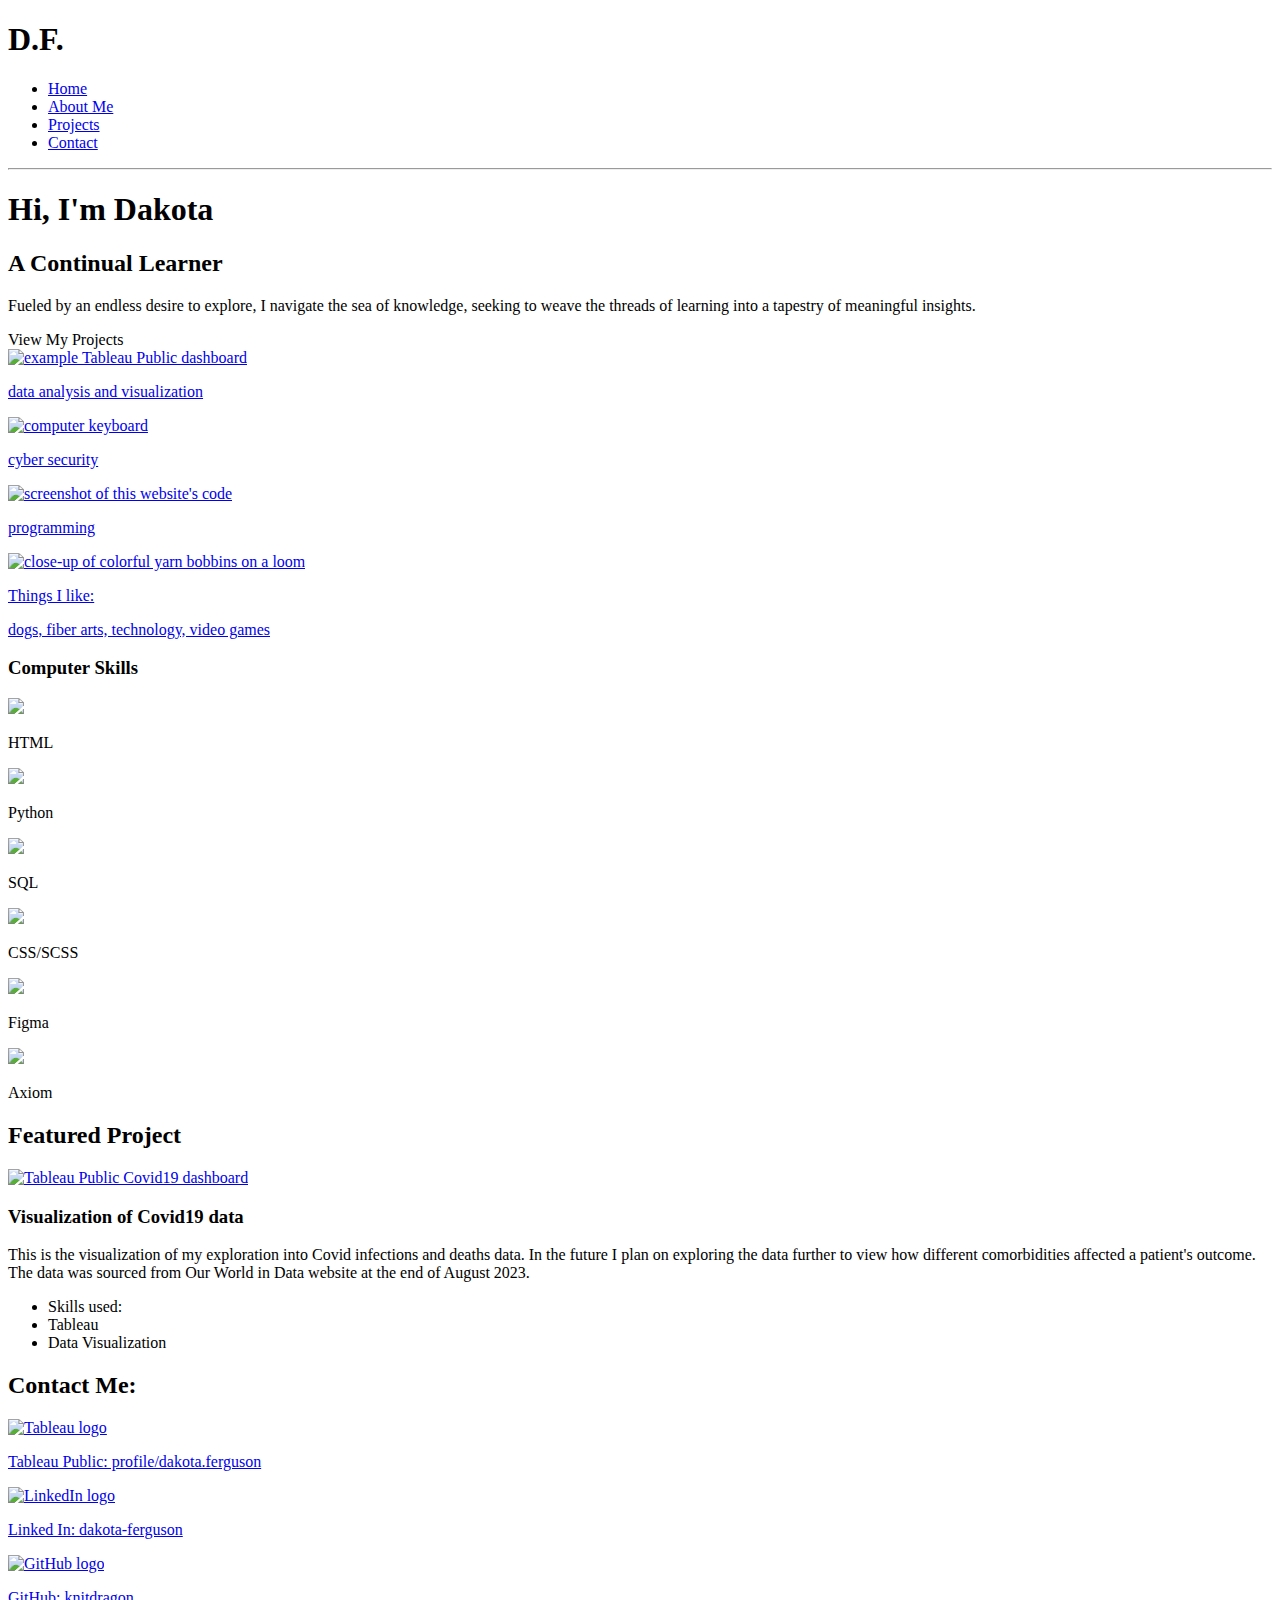
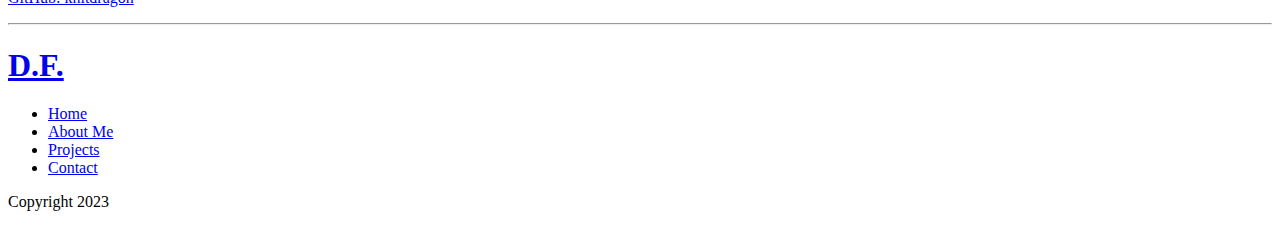
==== index.html @ 03443200 "first commit: uploaded index file" ====
<!DOCTYPE html>
<html lang="en-us">

<head>
    <meta charset="UTF-8" />
    <meta name="viewport" content="width=device-width, initial-scale=1.0" />
    <meta name="author" content="Dakota Ferguson" />

    <!--------------------------- Favicon Links ----------------------------------->
    <link rel="apple-touch-icon" sizes="180x180" href="/public/apple-touch-icon.png">
    <link rel="icon" type="image/png" sizes="32x32" href="/public/favicon-32x32.png">
    <link rel="icon" type="image/png" sizes="16x16" href="/public/favicon-16x16.png">
    <link rel="manifest" href="/public/site.webmanifest">

    <!--------------------------- Website Description ----------------------------------->
    <title>Dakota's Portfolio</title>
    <meta name="description" content="This is Dakota Ferguson's portfolio website." />
    <meta name="og:title" content="Dakota's Portfolio" />
    <meta name="og:site_name" content="Dakota's Portfolio" />
    <meta property="og:type" content="website" />
    <meta property="og:description" content="This is Dakota Ferguson's portfolio website." />
    <meta name="og:locale" content="en_US" />


    <link rel="stylesheet" href="/styles/styles.css" /><!--- Page stylesheet --->

</head>

<body>
    <header id="top"><!--- Header --->
        <div class="headerStyle">
            <h1 id="headName">D.F.</h1>
            <nav><!--- Main navigation --->
                <ul class="primaryNav">
                    <li><a class="link active" href="#">Home</a></li>
                    <li><a class="link" href="/pages/aboutMe.html">About Me</a></li>
                    <li><a class="link" href="/pages/projects.html">Projects</a></li>
                    <li><a class="link" href="#contactSection">Contact</a></li>
                </ul>
            </nav>
        </div>
        <hr /><!--- horizontal line decoration --->

    </header>

    <section>
        <!------------------------------- Hero Section --------------------------------------->
        <article id="aboutSection">
            <div class="hero">
                <!-------- Text about me --------------->
                <div class="heroTxt">
                    <div>
                        <h1>Hi, I'm Dakota</h1>
                        <h2 class="Primary-700">A Continual Learner</h2>
                    </div>
                    <p class=" Neutral-900">Fueled by an endless desire to explore, I navigate the sea of knowledge,
                        seeking to weave the threads of learning into a tapestry of meaningful insights.
                    </p>
                    <a class="btn btnPrimary">View My Projects</a>
                </div>
                <!-------- Hero Image Section --------------->
                <a href="/pages/aboutMe.html">
                    <div class="heroLink">
                        <div class="lgImgContainer">
                            <div class="lgImg">
                                <img src="/assets/tableau-PokemonTypesDashboard.PNG"
                                    alt="example Tableau Public dashboard">
                                <p class="leadTxt">data analysis and visualization</p>
                            </div>
                        </div>
                        <div class="topImg1">
                            <img src="/assets/keyboard-christianwiediger-unsplash.jpg"
                                alt="computer keyboard"><!-- Photo by Christian Wiediger on Unsplash-->
                            <p class="leadTxt">cyber security</p>
                        </div>
                        <div class="topImg2">
                            <img src="/assets/websiteDevImg.PNG" alt="screenshot of this website's code">
                            <p class="leadTxt">programming</p>
                        </div>
                        <div class="smImg"><!-- Photo by Daniel Guerra on Unsplash-->
                            <img src="/assets/yarnLoom-danielguerra-unsplash.jpg"
                                alt="close-up of colorful yarn bobbins on a loom">

                            <div>
                                <p class="cardTitle">Things I like:</p>
                                <p class="leadTxt">dogs, fiber arts, technology, video games</p>
                            </div>
                        </div>
                    </div>
                </a>
            </div>
            <!-------- My Skills Section --------------->
            <div class="screen skillContainer">
                <h3 class="Secondary2-500">Computer Skills</h3>
                <div class="skills">
                    <div class="bubble">
                        <img src="/assets/BubbleC.svg"></img>
                        <p class="sectionP skill">HTML</p>
                    </div>
                    <div class="bubble">
                        <img src="/assets/BubbleC.svg"></img>
                        <p class="sectionP skill">Python</p>
                    </div>
                    <div class="bubble">
                        <img src="/assets/BubbleC.svg"></img>
                        <p class="sectionP skill">SQL</p>
                    </div>
                    <div class="bubble">
                        <img src="/assets/BubbleC.svg"></img>
                        <p class="sectionP skill">CSS/SCSS</p>
                    </div>
                    <div class="bubble">
                        <img src="/assets/BubbleC.svg"></img>
                        <p class="sectionP skill">Figma</p>
                    </div>
                    <div class="bubble">
                        <img src="/assets/BubbleC.svg"></img>
                        <p class="sectionP skill">Axiom</p>
                    </div>
                </div>
            </div>
        </article>

        <!------------------------------- Featured Project Section --------------------------------------->
        <article class="featured" id="projectsSection">
            <h2 class="Primary-500">Featured Project</h2>
            <a href="/pages/projects.html">
                <img src="/assets/tableau-CovidDashboard1.PNG" alt="Tableau Public Covid19 dashboard">
            </a>
            <h3 class="Primary-400">Visualization of Covid19 data</h3>
            <p class="Primary-900">This is the visualization of my exploration into Covid infections and deaths data.
                In the future I plan on exploring the data further to view how different comorbidities affected a
                patient's outcome.
                The data was sourced from Our World in Data website at the end of August 2023.</p>
            <ul class="projectSkills">
                <li>Skills used:</li>
                <li>Tableau</li>
                <li>Data Visualization</li>
            </ul>
        </article>

        <!------------------------------- Contact Info Section --------------------------------------->
        <article class="screen contactContainer" id="contactSection">
            <h2 class="Primary-500">Contact Me:</h2>
            <div class="socials">
                <a class="social" href="https://public.tableau.com/app/profile/dakota.ferguson">
                    <img src="/assets/TableauLogoSqr.png" alt="Tableau logo">
                    <p>Tableau Public: profile/dakota.ferguson</p>
                </a>

                <a class="social" href="https://www.linkedin.com/in/dakota-ferguson">
                    <img src="/assets/linkedin.svg" alt="LinkedIn logo">
                    <p>Linked In: dakota-ferguson</p>
                </a>

                <a class="social" href="https://github.com/knitdragon">
                    <img src="/assets/github.svg" alt="GitHub logo">
                    <p>GitHub: knitdragon</p>
                </a>

            </div>
        </article>
    </section>

    <footer><!--- Footer --->
        <hr /><!--- horizontal line decoration --->
        <div class="headerStyle">
            <a href="#top">
                <h1 id="headName">D.F.</h1>
            </a>
            <nav><!--- Main navigation (footer ver) --->
                <ul class="secondaryNav">
                    <li><a class="link active" href="#">Home</a></li>
                    <li><a class="link" href="/pages/aboutMe.html">About Me</a></li>
                    <li><a class="link" href="/pages/projects.html">Projects</a></li>
                    <li><a class="link" href="#contactSection">Contact</a></li>
                </ul>
            </nav>
            <p class="legal"> Copyright 2023</p>
        </div>
    </footer>
</body>

</html>
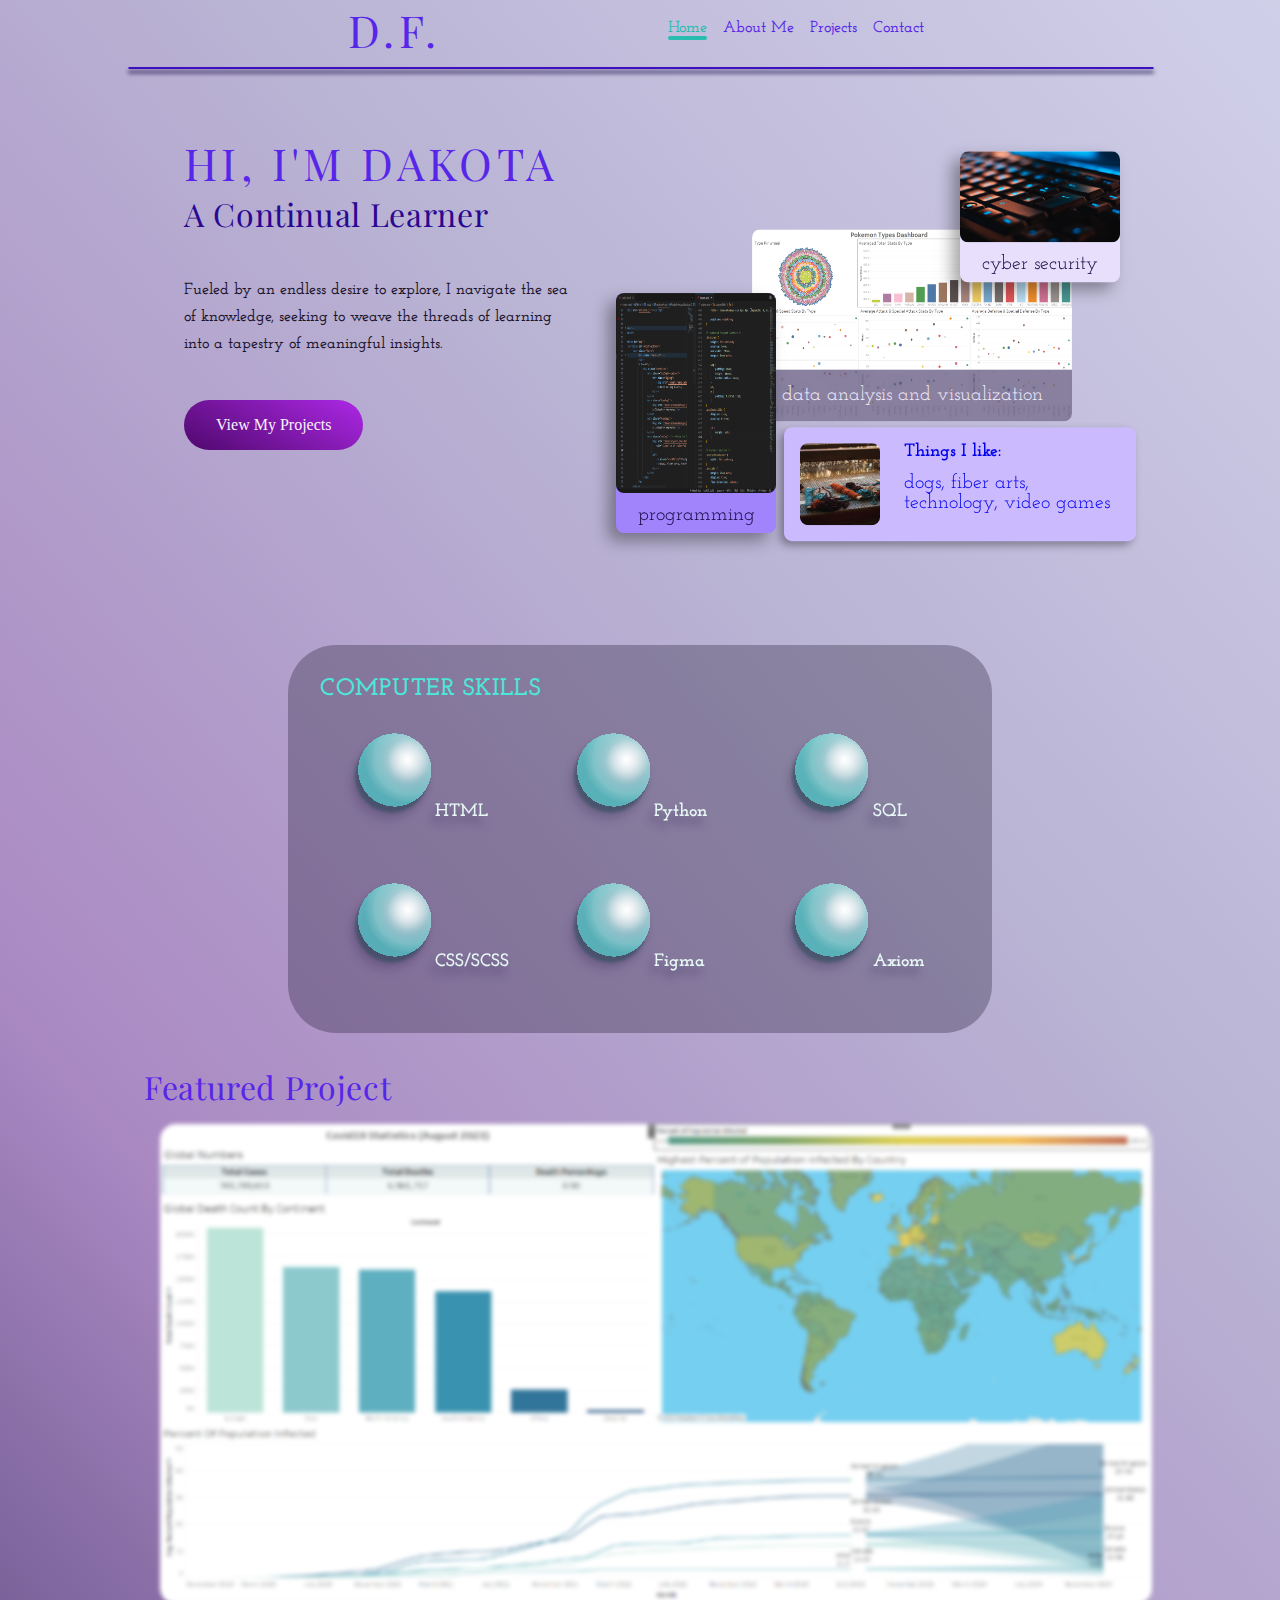
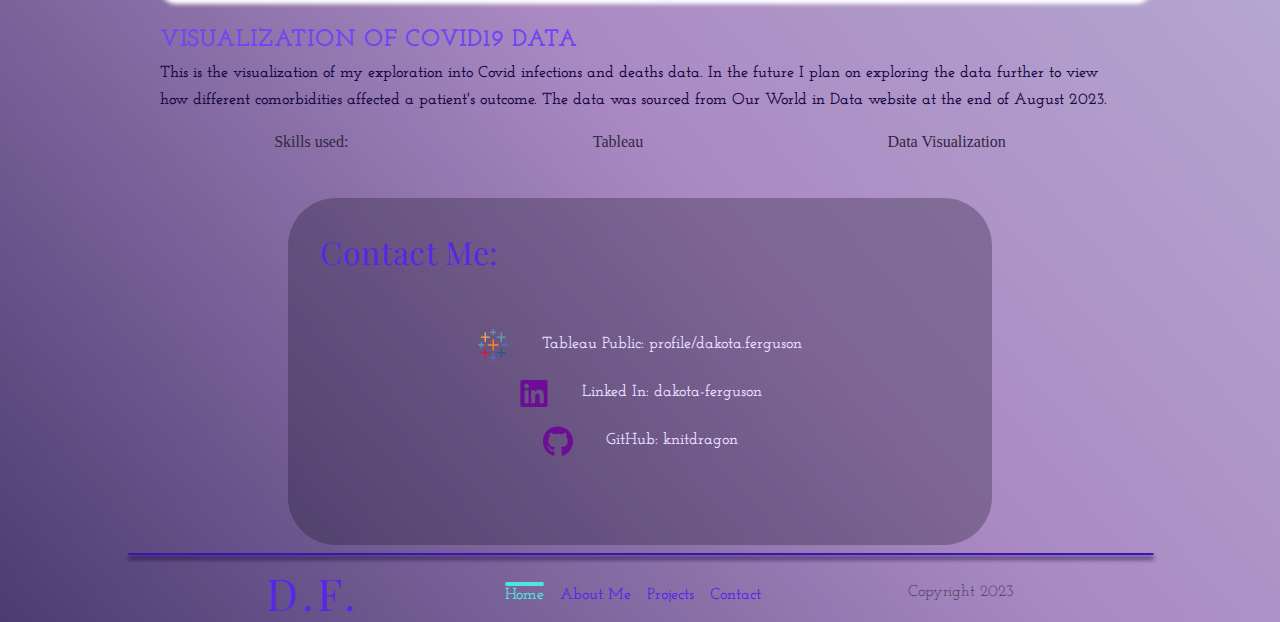
==== commit 2cb90bb2: "Update index.html buttton href" ====
--- a/index.html
+++ b/index.html
@@ -56,7 +56,7 @@
                     <p class=" Neutral-900">Fueled by an endless desire to explore, I navigate the sea of knowledge,
                         seeking to weave the threads of learning into a tapestry of meaningful insights.
                     </p>
-                    <a class="btn btnPrimary">View My Projects</a>
+                    <a class="btn btnPrimary" href="/pages/projects.html">View My Projects</a>
                 </div>
                 <!-------- Hero Image Section --------------->
                 <a href="/pages/aboutMe.html">
@@ -181,4 +181,4 @@
     </footer>
 </body>
 
-</html>+</html>
--- a/styles/styles.css
+++ b/styles/styles.css
@@ -0,0 +1,846 @@
+/* Meyer Reset 
+   http://meyerweb.com/eric/tools/css/reset/ 
+   v2.0 | 20110126
+   License: none (public domain)
+*/
+@import url("https://fonts.googleapis.com/css2?family=Josefin+Slab:wght@400;600;700&family=Playfair+Display:wght@400;500&display=swap");
+html,
+body,
+div,
+span,
+applet,
+object,
+iframe,
+h1,
+h2,
+h3,
+h4,
+h5,
+h6,
+p,
+blockquote,
+pre,
+a,
+abbr,
+acronym,
+address,
+big,
+cite,
+code,
+del,
+dfn,
+em,
+img,
+ins,
+kbd,
+q,
+s,
+samp,
+small,
+strike,
+strong,
+sub,
+sup,
+tt,
+var,
+b,
+u,
+i,
+center,
+dl,
+dt,
+dd,
+ol,
+ul,
+li,
+fieldset,
+form,
+label,
+legend,
+table,
+caption,
+tbody,
+tfoot,
+thead,
+tr,
+th,
+td,
+article,
+aside,
+canvas,
+details,
+embed,
+figure,
+figcaption,
+footer,
+header,
+hgroup,
+menu,
+nav,
+output,
+ruby,
+section,
+summary,
+time,
+mark,
+audio,
+video {
+  margin: 0;
+  padding: 0;
+  border: 0;
+  font-size: 100%;
+  font: inherit;
+  vertical-align: baseline;
+}
+
+/* HTML5 display-role reset for older browsers */
+article,
+aside,
+details,
+figcaption,
+figure,
+footer,
+header,
+hgroup,
+menu,
+nav,
+section {
+  display: block;
+}
+
+body {
+  line-height: 1;
+}
+
+ol,
+ul {
+  list-style: none;
+}
+
+/* color variables stylesheet */
+/* color Styles */
+.Primary-100 {
+  color: hsl(257, 82%, 93%);
+}
+
+.Primary-300 {
+  color: hsl(255, 94%, 75%);
+}
+
+.Primary-400 {
+  color: hsl(255, 86%, 61%);
+}
+
+.Primary-500 {
+  color: hsl(255, 81%, 53%);
+}
+
+.Primary-600 {
+  color: hsl(255, 84%, 41%);
+}
+
+.Primary-700 {
+  color: hsl(255, 90%, 30%);
+}
+
+.Primary-900 {
+  color: hsl(256, 91%, 13%);
+}
+
+.Secondary1-100 {
+  color: hsl(287, 60%, 97%);
+}
+
+.Secondary1-200 {
+  color: hsl(283, 77%, 85%);
+}
+
+.Secondary1-300 {
+  color: hsl(282, 85%, 76%);
+}
+
+.Secondary1-400 {
+  color: hsl(282, 85%, 65%);
+}
+
+.Secondary1-500 {
+  color: hsl(282, 79%, 53%);
+}
+
+.Secondary1-600 {
+  color: hsl(282, 81%, 41%);
+}
+
+.Secondary1-700 {
+  color: hsl(282, 84%, 32%);
+}
+
+.Secondary1-800 {
+  color: hsl(282, 86%, 28%);
+}
+
+.Secondary1-900 {
+  color: hsl(282, 86%, 23%);
+}
+
+.Secondary2-100 {
+  color: hsl(173, 56%, 94%);
+}
+
+.Secondary2-500 {
+  color: hsl(175, 75%, 60%);
+}
+
+.Secondary2-600 {
+  color: hsl(175, 64%, 45%);
+}
+
+.Secondary2-900 {
+  color: hsl(175, 86%, 14%);
+}
+
+.Neutral-700 {
+  color: hsl(262, 24%, 20%);
+}
+
+.Neutral-900 {
+  color: hsl(261, 37%, 12%);
+}
+
+/* font variables */
+/* Text styles */
+h1 {
+  font-family: "Playfair Display", serif;
+  font-size: 2.75rem;
+  font-weight: 400;
+  letter-spacing: 0.275rem;
+  text-transform: uppercase;
+  color: hsl(255, 81%, 53%);
+}
+
+h2 {
+  font-family: "Playfair Display", serif;
+  font-size: 2rem;
+  font-weight: 400;
+  letter-spacing: 0.04rem;
+  text-transform: capitalize;
+}
+
+h3 {
+  font-family: "Josefin Slab", serif;
+  font-size: 1.5rem;
+  font-weight: 700;
+  letter-spacing: 0.045rem;
+  text-transform: uppercase;
+}
+
+h4 {
+  font-family: "Josefin Slab", serif;
+  font-size: 1.25rem;
+  font-weight: 700;
+  letter-spacing: 0.045rem;
+  line-height: 1.6875rem;
+  color: hsl(256, 91%, 13%);
+}
+
+p {
+  font-family: "Josefin Slab", serif;
+  font-size: 1rem;
+  font-weight: 600;
+  line-height: 1.6875rem;
+}
+
+a {
+  text-decoration: none;
+}
+
+.leadTxt,
+ol {
+  font-family: "Josefin Slab", serif;
+  font-size: 1.25rem;
+  font-weight: 400;
+}
+
+.legal {
+  font-family: "Josefin Slab", serif;
+  font-size: 1rem;
+  font-weight: 400;
+}
+
+.sectionP {
+  font-family: "Josefin Slab", serif;
+  font-size: 1.125rem;
+  font-weight: 700;
+}
+
+.cardTitle {
+  font-family: "Josefin Slab", serif;
+  font-size: 1.125rem;
+  font-weight: 700;
+}
+
+.link {
+  font-family: "Josefin Slab", serif;
+  font-size: 1rem;
+  font-weight: 600;
+  color: hsl(255, 81%, 53%);
+}
+
+/* color variables stylesheet */
+/* color Styles */
+.Primary-100 {
+  color: hsl(257, 82%, 93%);
+}
+
+.Primary-300 {
+  color: hsl(255, 94%, 75%);
+}
+
+.Primary-400 {
+  color: hsl(255, 86%, 61%);
+}
+
+.Primary-500 {
+  color: hsl(255, 81%, 53%);
+}
+
+.Primary-600 {
+  color: hsl(255, 84%, 41%);
+}
+
+.Primary-700 {
+  color: hsl(255, 90%, 30%);
+}
+
+.Primary-900 {
+  color: hsl(256, 91%, 13%);
+}
+
+.Secondary1-100 {
+  color: hsl(287, 60%, 97%);
+}
+
+.Secondary1-200 {
+  color: hsl(283, 77%, 85%);
+}
+
+.Secondary1-300 {
+  color: hsl(282, 85%, 76%);
+}
+
+.Secondary1-400 {
+  color: hsl(282, 85%, 65%);
+}
+
+.Secondary1-500 {
+  color: hsl(282, 79%, 53%);
+}
+
+.Secondary1-600 {
+  color: hsl(282, 81%, 41%);
+}
+
+.Secondary1-700 {
+  color: hsl(282, 84%, 32%);
+}
+
+.Secondary1-800 {
+  color: hsl(282, 86%, 28%);
+}
+
+.Secondary1-900 {
+  color: hsl(282, 86%, 23%);
+}
+
+.Secondary2-100 {
+  color: hsl(173, 56%, 94%);
+}
+
+.Secondary2-500 {
+  color: hsl(175, 75%, 60%);
+}
+
+.Secondary2-600 {
+  color: hsl(175, 64%, 45%);
+}
+
+.Secondary2-900 {
+  color: hsl(175, 86%, 14%);
+}
+
+.Neutral-700 {
+  color: hsl(262, 24%, 20%);
+}
+
+.Neutral-900 {
+  color: hsl(261, 37%, 12%);
+}
+
+/* Header & Footer Section Styles */
+.headerStyle {
+  display: flex;
+  justify-content: space-evenly;
+  align-items: center;
+}
+
+.primaryNav {
+  display: flex;
+}
+.primaryNav li a::after {
+  content: " ";
+  display: block;
+  height: 0.25rem;
+  border-radius: 0.25rem;
+}
+.primaryNav .active {
+  color: hsl(175, 64%, 45%);
+}
+.primaryNav .active::after {
+  background-color: hsl(175, 64%, 45%);
+}
+
+.secondaryNav {
+  display: flex;
+}
+.secondaryNav a::before {
+  content: " ";
+  display: block;
+  height: 0.25rem;
+  border-radius: 0.25rem;
+}
+.secondaryNav .active {
+  color: hsl(175, 75%, 60%);
+}
+.secondaryNav .active::before {
+  background-color: hsl(175, 75%, 60%);
+}
+
+.legal {
+  color: hsl(263, 17%, 30%);
+}
+
+li:hover a {
+  color: hsl(282, 79%, 53%);
+}
+li:hover a::after,
+li:hover a::before {
+  background-color: hsl(282, 79%, 53%);
+}
+
+/* header/footer line decoration */
+hr {
+  width: 100%;
+  height: 100%;
+  box-shadow: 0px 4px 4px hsl(256, 91%, 13%);
+  border: 1.5px hsl(255, 84%, 41%) solid;
+  border-radius: 0.25rem;
+}
+
+/* color variables stylesheet */
+/* color Styles */
+.Primary-100 {
+  color: hsl(257, 82%, 93%);
+}
+
+.Primary-300 {
+  color: hsl(255, 94%, 75%);
+}
+
+.Primary-400 {
+  color: hsl(255, 86%, 61%);
+}
+
+.Primary-500 {
+  color: hsl(255, 81%, 53%);
+}
+
+.Primary-600 {
+  color: hsl(255, 84%, 41%);
+}
+
+.Primary-700 {
+  color: hsl(255, 90%, 30%);
+}
+
+.Primary-900 {
+  color: hsl(256, 91%, 13%);
+}
+
+.Secondary1-100 {
+  color: hsl(287, 60%, 97%);
+}
+
+.Secondary1-200 {
+  color: hsl(283, 77%, 85%);
+}
+
+.Secondary1-300 {
+  color: hsl(282, 85%, 76%);
+}
+
+.Secondary1-400 {
+  color: hsl(282, 85%, 65%);
+}
+
+.Secondary1-500 {
+  color: hsl(282, 79%, 53%);
+}
+
+.Secondary1-600 {
+  color: hsl(282, 81%, 41%);
+}
+
+.Secondary1-700 {
+  color: hsl(282, 84%, 32%);
+}
+
+.Secondary1-800 {
+  color: hsl(282, 86%, 28%);
+}
+
+.Secondary1-900 {
+  color: hsl(282, 86%, 23%);
+}
+
+.Secondary2-100 {
+  color: hsl(173, 56%, 94%);
+}
+
+.Secondary2-500 {
+  color: hsl(175, 75%, 60%);
+}
+
+.Secondary2-600 {
+  color: hsl(175, 64%, 45%);
+}
+
+.Secondary2-900 {
+  color: hsl(175, 86%, 14%);
+}
+
+.Neutral-700 {
+  color: hsl(262, 24%, 20%);
+}
+
+.Neutral-900 {
+  color: hsl(261, 37%, 12%);
+}
+
+/* Page Styles */
+body {
+  background-color: hsl(257, 82%, 93%);
+  background-image: linear-gradient(229deg, hsla(175, 86%, 14%, 0.1), hsla(241, 37%, 24%, 0.24), hsla(282, 86%, 23%, 0.4), hsla(256, 91%, 13%, 0.74));
+  width: 80%;
+  margin: auto;
+  overflow-y: auto;
+}
+
+section {
+  justify-content: center;
+  align-items: center;
+}
+
+img {
+  width: 100%;
+  border-radius: inherit;
+}
+
+h1,
+h2,
+h3,
+p,
+.leadTxt,
+.sectionP,
+.cardTitle,
+a {
+  font-style: normal;
+}
+
+h1,
+h2,
+h3,
+.leadTxt,
+.sectionP,
+.cardTitle,
+a {
+  line-height: normal;
+}
+
+li {
+  padding: 0.5rem;
+  text-align: center;
+}
+
+/* Scrollbar Styles */
+::-webkit-scrollbar {
+  width: 1rem;
+}
+
+::-webkit-scrollbar-thumb {
+  background: hsl(255, 94%, 75%);
+  border-radius: 1rem;
+}
+
+::-webkit-scrollbar-button {
+  display: none;
+}
+
+/* Button Styles */
+.btn {
+  padding: 1rem 2rem;
+  width: -moz-fit-content;
+  width: fit-content;
+  border: none;
+  border-radius: 2.5rem;
+  text-align: center;
+  cursor: pointer;
+  background-image: linear-gradient(209deg, hsla(282, 86%, 23%, 0), hsl(282, 86%, 23%));
+}
+
+.btnPrimary {
+  background-color: hsl(282, 79%, 53%);
+  color: hsl(287, 60%, 97%);
+}
+
+.btnPrimary:hover {
+  background-color: hsl(282, 85%, 76%);
+  color: hsl(282, 86%, 23%);
+  box-shadow: -4px 4px 4px 0px hsla(0, 0%, 0%, 0.25);
+}
+
+.btnSecondary {
+  background-color: hsl(175, 64%, 45%);
+  color: hsl(173, 56%, 94%);
+}
+
+.btnSecondary:hover {
+  background-color: hsl(176, 81%, 77%);
+  color: hsl(175, 86%, 14%);
+  box-shadow: -4px 4px 4px 0px hsla(0, 0%, 0%, 0.25);
+}
+
+.disabled {
+  background-image: linear-gradient(229deg, hsla(256, 91%, 13%, 0), hsl(256, 91%, 13%));
+  background-color: hsl(255, 90%, 30%);
+  color: hsl(255, 84%, 41%);
+  cursor: not-allowed;
+}
+
+.clicked {
+  background-image: linear-gradient(229deg, hsla(282, 86%, 23%, 0.5), hsl(282, 86%, 23%));
+  color: hsl(282, 81%, 41%);
+  box-shadow: 0px 4px 4px 0px rgba(0, 0, 0, 0.25) inset;
+}
+
+/* Hero Section Styles */
+.hero {
+  display: flex;
+  padding: 1rem;
+  margin: 2rem;
+  gap: 0.5rem;
+  justify-content: center;
+}
+
+.heroTxt {
+  display: flex;
+  max-width: 30rem;
+  padding: 1rem 0.5rem;
+  flex-direction: column;
+  flex-wrap: nowrap;
+  margin: 0 2rem 0 0;
+  row-gap: 2.625rem;
+}
+
+.heroLink {
+  position: relative;
+  width: 30rem;
+  height: 30rem;
+}
+
+button {
+  align-self: flex-start;
+}
+
+.lgImgContainer {
+  position: absolute;
+  top: 48%;
+  left: 60%;
+  transform: translate(-50%, -60%);
+}
+
+.lgImg {
+  border-radius: 0.5rem;
+  z-index: 0;
+  position: relative;
+}
+.lgImg img {
+  height: 12rem;
+  width: 20rem;
+}
+.lgImg p {
+  width: 100%;
+  padding: 1rem 0;
+  background: hsl(256, 91%, 13%);
+  opacity: 0.5;
+  -webkit-backdrop-filter: blur(4px);
+          backdrop-filter: blur(4px);
+  border-radius: 0 0 0.5rem 0.5rem;
+  color: hsl(257, 82%, 93%);
+  text-align: center;
+  position: absolute;
+  bottom: 2%;
+}
+
+.topImg1,
+.topImg2 {
+  border-radius: 0.5rem;
+  margin: 0.5rem auto;
+  filter: drop-shadow(-0.5rem 0.5rem 0.5rem hsla(255, 0%, 0%, 0.35));
+  text-align: center;
+  z-index: 1000;
+  position: absolute;
+}
+.topImg1 img,
+.topImg2 img {
+  width: 10rem;
+}
+.topImg1 p,
+.topImg2 p {
+  padding: 0.5rem;
+}
+
+.topImg1 {
+  color: hsl(256, 91%, 13%);
+  background-color: hsl(257, 82%, 93%);
+  right: -20%;
+  transform: translate(-50%, 20%);
+}
+.topImg1 img {
+  aspect-ratio: 1.75;
+}
+
+.topImg2 {
+  color: hsl(256, 91%, 13%);
+  background-color: hsl(255, 94%, 75%);
+  top: 15%;
+  left: 15%;
+  transform: translate(-50%, 40%);
+}
+.topImg2 img {
+  aspect-ratio: 0.8;
+}
+
+.smImg {
+  filter: drop-shadow(-0.25rem 0.25rem 0.25rem hsla(255, 0%, 0%, 0.35));
+  border-radius: 0.5rem;
+  background-color: hsl(255, 94%, 86%);
+  display: flex;
+  width: 22rem;
+  gap: 0.5rem;
+  position: absolute;
+  bottom: -5%;
+  left: 70%;
+  transform: translate(-50%, -70%);
+}
+.smImg img {
+  max-width: 5rem;
+  aspect-ratio: 1/1;
+  margin: 1rem 0 1rem 1rem;
+}
+.smImg div {
+  margin: 1rem;
+}
+.smImg div p {
+  margin-bottom: 0.75rem;
+}
+
+/* Skills Section */
+.screen {
+  border-radius: 3rem;
+  background-color: hsla(261, 37%, 12%, 0.3);
+  padding: 2rem;
+  z-index: 0;
+  margin: 0 auto;
+}
+
+.skillContainer {
+  max-width: 40rem;
+}
+
+.skills {
+  display: grid;
+  gap: 0 1rem;
+  grid-template-columns: 1fr 1fr 1fr;
+  grid-template-rows: auto;
+}
+
+.skill {
+  color: hsl(173, 56%, 94%);
+  position: absolute;
+  left: 80%;
+  bottom: 20%;
+}
+
+.bubble {
+  padding: 2rem;
+  max-width: 5rem;
+  filter: drop-shadow(-4px 8px 4px rgba(18, 3, 61, 0.35));
+  position: relative;
+}
+
+/* Featured Project Section */
+.featured {
+  height: -moz-fit-content;
+  height: fit-content;
+  padding: 1rem;
+  max-width: 70rem;
+  margin: 1rem auto;
+}
+.featured img {
+  padding: 1rem;
+  height: 30rem;
+  border-radius: 2rem;
+  filter: blur(2px);
+}
+.featured img:hover {
+  filter: none;
+}
+.featured h3,
+.featured p {
+  padding: 0.25rem 1rem;
+}
+
+.projectSkills {
+  display: flex;
+  padding: 0.5rem;
+  color: hsl(262, 24%, 20%);
+}
+.projectSkills li {
+  margin: auto;
+}
+
+/* Contact Section */
+.contactContainer {
+  max-width: 40rem;
+}
+
+.socials {
+  margin: 3rem auto;
+  display: flex;
+  flex-direction: column;
+}
+
+.social {
+  display: flex;
+  gap: 2rem;
+  padding: 0.5rem;
+  margin: 0 auto;
+  align-items: center;
+}
+.social img {
+  width: 2rem;
+  aspect-ratio: 1;
+}
+.social p {
+  color: hsl(257, 82%, 93%);
+}/*# sourceMappingURL=styles.css.map */